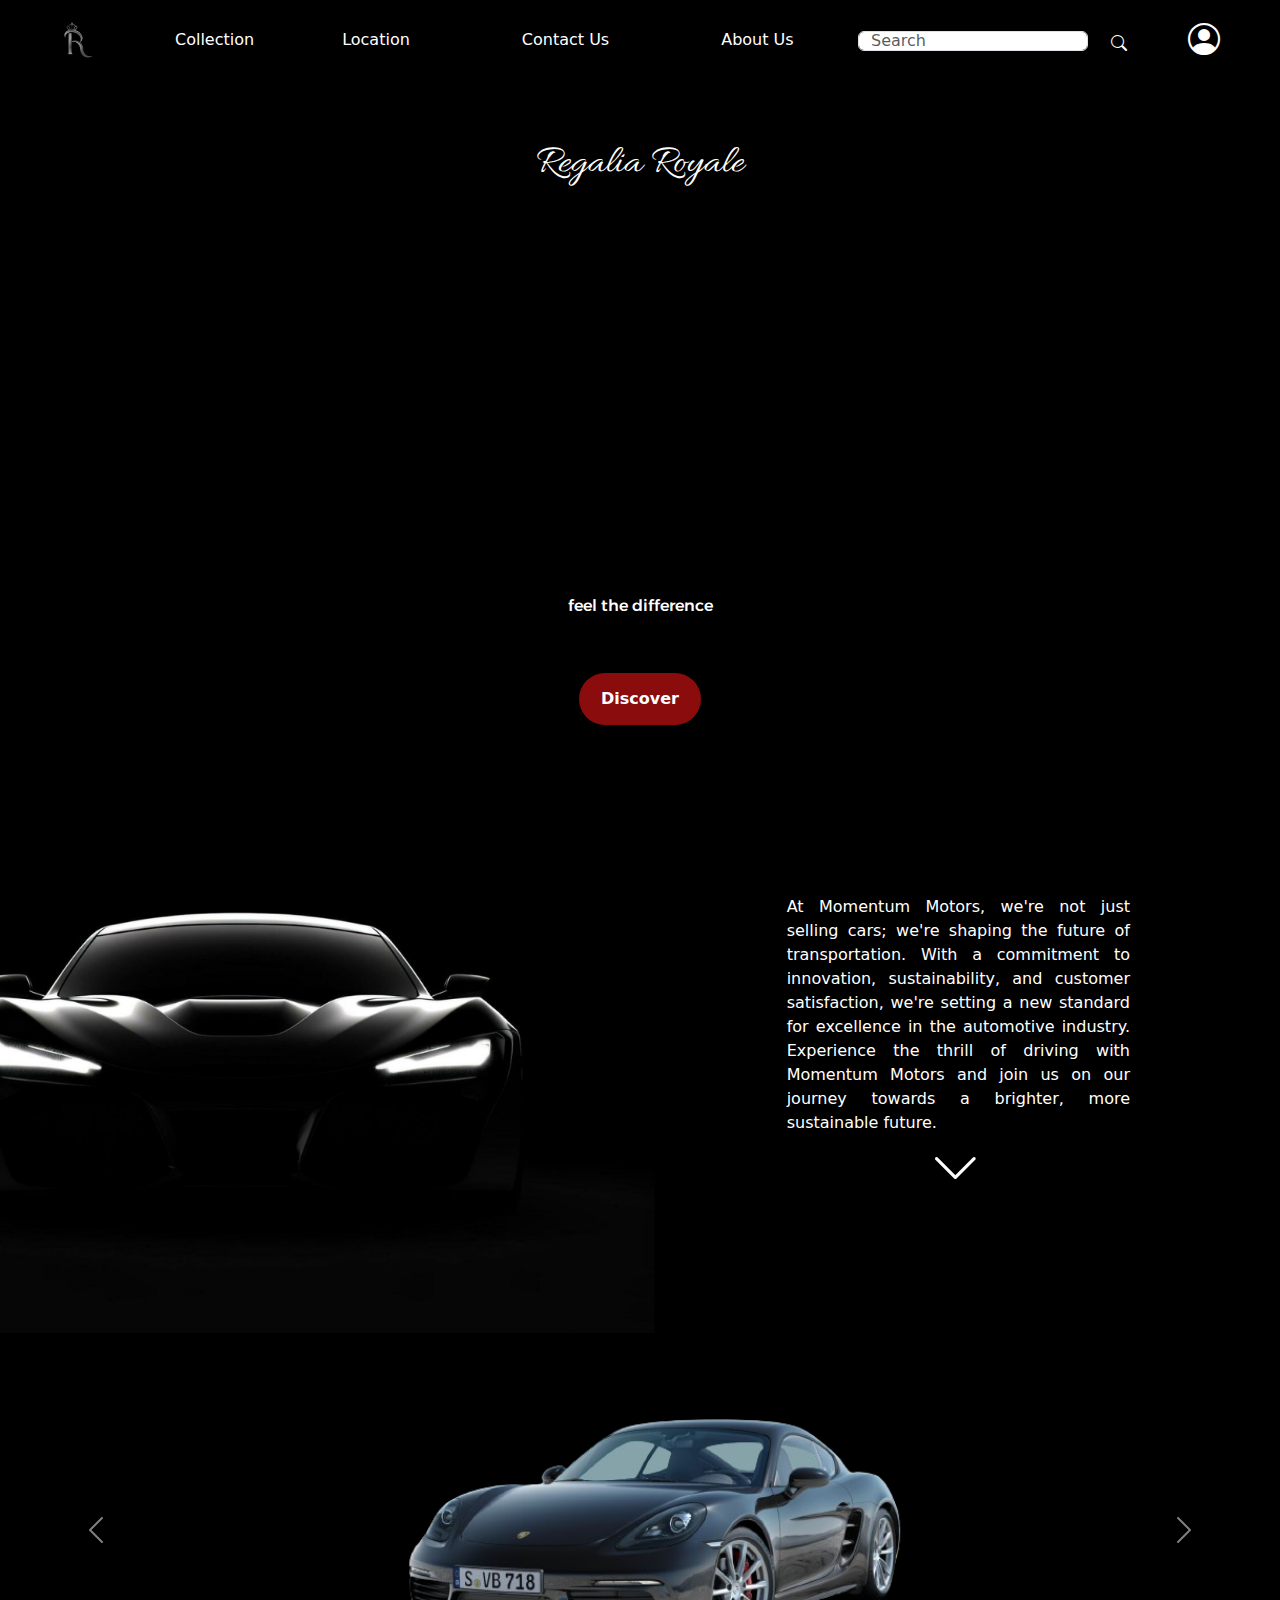
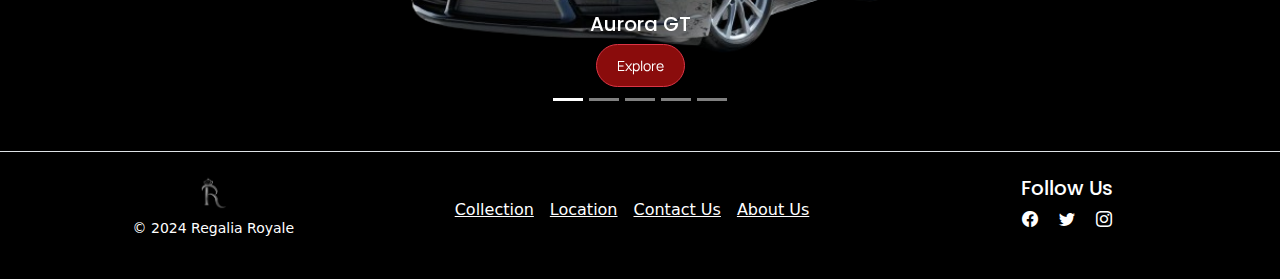
==== index.html @ 5ac67af5 "Add files via upload" ====
<!DOCTYPE html>
<html lang="en">
<head>
    <meta charset="UTF-8">
    <meta name="viewport" content="width=device-width, initial-scale=1.0">
    <title>Regalia Royale</title>
    <link rel="stylesheet" href="https://cdn.jsdelivr.net/npm/bootstrap@5.3.3/dist/css/bootstrap.min.css" integrity="sha384-QWTKZyjpPEjISv5WaRU9OFeRpok6YctnYmDr5pNlyT2bRjXh0JMhjY6hW+ALEwIH" crossorigin="anonymous">
    <link rel="stylesheet" href="https://cdn.jsdelivr.net/npm/bootstrap-icons@1.3.0/font/bootstrap-icons.css">
    <link rel="stylesheet" href="https://fonts.googleapis.com/css?family=Allura|Alexandria|Poppins|Manrope">
    <link rel="stylesheet" href="./Assets/Style/style.css">
</head>
<body>
    <div class="container-1">
    <nav class="navbar navbar-expand-lg navbar-dark">
        <div class="container-fluid">
            <a class="navbar-brand me-4 ms-5" href="#">
                <img src="./Assets/Images/logo2.png" width="35" height="me-auto" alt="">
            </a>
            <button class="navbar-toggler" type="button" data-bs-toggle="collapse" data-bs-target="#navbarNav" aria-controls="navbarNav" aria-expanded="false" aria-label="Toggle navigation">
                <span class="navbar-toggler-icon"></span>
            </button>
            <div class="collapse navbar-collapse" id="navbarNav">
                <ul class="navbar-nav me-auto mb-2 mb-lg-0">
                    <li class="nav-item">
                        <a class="nav-link me-4 ms-5 text-white" href="./Collections/index.html">Collection</a>
                    </li>
                    <li class="nav-item">
                        <a class="nav-link me-5 ms-5 text-white" href="./Location/index.html">Location</a>
                    </li>
                    <li class="nav-item">
                        <a class="nav-link me-5 ms-5 text-white" href="./Contact Us/index.html">Contact Us</a>
                    </li>
                    <li class="nav-item">
                        <a class="nav-link me-5 ms-5 text-white" href="./About Us/index.html">About Us</a>
                    </li>
                </ul>
                <form class="d-flex">
                    <input class="form-control mt-2 search-fill" type="search" placeholder="Search" aria-label="Search">
                    <button class="btn me-5" type="submit"><i class="bi bi-search text-white search-icon"></i></button>
                </form>
                <div class="navbar-text me-5"> 
                    <a href="#" id="profileIcon"><i class="bi bi-person-circle text-white" style="font-size: 2rem;"></i></a>
                </div>
            </div>
        </div>
    </nav>
    </div>
    
    <div class="main_page">
            <div class="col-12 d-flex justify-content-center align-items-center text-white brand">
                <h1>Regalia Royale</h1>
            </div>
            <div class="col-12 d-flex justify-content-center align-items-center text-white slogan">
                <h6>feel the difference</h6>
            </div>
            <div class="col-12 d-flex justify-content-center align-items-center discover_button">
                <button id="discoverButton" type="button" class="discover">Discover</button>
            </div>
    </div>


    <div class="container-2">
        <div class="row">
            <div class="col-10">
                <img src="./Assets/Images/discover-page.png" class="d-block w-100" alt="...">
            </div>
            <div class="col-2 discover_text">
                <p class="text-white discover_text">At Momentum Motors, we're not just selling cars; we're shaping the future of transportation. With a commitment to innovation, sustainability, and customer satisfaction, we're setting a new standard for excellence in the automotive industry. Experience the thrill of driving with Momentum Motors and join us on our journey towards a brighter, more sustainable future.</p>
            </div>
        </div>
        <div class="row justify-content-end">
            <div class="col-12 d-flex">
                <i class="bi bi-chevron-down text-white down" id="downButton"></i>
            </div>
        </div>
    </div>
    
    
    <div class="container">
        <div class="row justify-content-center">
            <div class="col-lg-4">
                <div class="wrapper" id="loginForm">
                    <form action="#" class="form"> 
                        <h2>Login</h2>
                        <div class="input-field">
                            <input type="text" required>
                            <label>Enter your email</label>
                        </div>
                        <div class="input-field">
                            <input type="password" required>
                            <label>Enter your password</label>
                        </div>
                        <div class="forget">
                            <label for="remember">
                                <input type="checkbox" id="remember">
                                <p class="remember">Remember me</p>
                            </label>
                            <a href="#" class="text-primary">Forgot password?</a>
                        </div>
                        <button type="submit">Log In</button>
                        <div class="register">
                            <p>Don't have an account? <a href="#" class="text-danger" id="toggleRegister">Register</a></p>
                        </div>
                    </form>
                </div>
                <div class="wrapper" id="registerForm" style="display: none;">
                    <form action="#" class="form"> 
                        <h2>Register</h2>
                        <div class="input-field">
                            <input type="text" required>
                            <label>Enter your name</label>
                        </div>
                        <div class="input-field">
                            <input type="text" required>
                            <label>Enter your username</label>
                        </div>
                        <div class="input-field">
                            <input type="text" required>
                            <label>Enter your email</label>
                        </div>
                        <div class="input-field">
                            <input type="password" required>
                            <label>Enter your password</label>
                        </div>
                        <div class="input-field">
                            <input type="password" required>
                            <label>Confirm your password</label>
                        </div>
                        <button type="submit">Register</button>
                    </form>
                </div>
            </div>
        </div>
    </div>

    <div id="carousel-cars" class="carousel slide bg-black">
        <div class="carousel-indicators">
            <button type="button" data-bs-target="#carousel-cars" data-bs-slide-to="0" class="active" aria-current="true" aria-label="Slide 1"></button>
            <button type="button" data-bs-target="#carousel-cars" data-bs-slide-to="1" aria-label="Slide 2"></button>
            <button type="button" data-bs-target="#carousel-cars" data-bs-slide-to="2" aria-label="Slide 3"></button>
            <button type="button" data-bs-target="#carousel-cars" data-bs-slide-to="3" aria-label="Slide 4"></button>
            <button type="button" data-bs-target="#carousel-cars" data-bs-slide-to="4" aria-label="Slide 5"></button>
        </div>
        <div class="carousel-inner">
            <div class="carousel-item active ">
            <img src="./Assets/Images/aurora.png" class="d-block car-image" alt="...">
            <div class="carousel-caption d-none d-md-block">
                <h5>Aurora GT</h5>
                <a href="./Collections/Details/aurora.html"><button type="button" class="btn btn-danger btn-sm explore" id="explorebutton">Explore</button></a>
            </div>
            </div>
            <div class="carousel-item">
            <img src="./Assets/Images/rapidx.png" class="d-block car-image" alt="...">
            <div class="carousel-caption d-none d-md-block">
                <h5>RapidX SUV</h5>
                <a href="./Collections/Details/rapidx.html"><button type="button" class="btn btn-danger btn-sm explore" id="explorebutton">Explore</button></a>
            </div>
            </div>
            <div class="carousel-item">
            <img src="./Assets/Images/eco.png" class="d-block car-image" alt="...">
            <div class="carousel-caption d-none d-md-block">
                <h5>EcoDrive Electric</h5>
                <a href="./Collections/Details/eco.html"><button type="button" class="btn btn-danger btn-sm explore" id="explorebutton">Explore</button></a>
            </div>
            </div>
            <div class="carousel-item">
            <img src="./Assets/Images/sedan.png" class="d-block car-image" alt="...">
            <div class="carousel-caption d-none d-md-block">
                <h5>Luxor Executive Sedan</h5>
                <a href="./Collections/Details/sedan.html"><button type="button" class="btn btn-danger btn-sm explore" id="explorebutton">Explore</button></a>
            </div>
            </div>
            <div class="carousel-item">
            <img src="./Assets/Images/hatchback.png" class="d-block car-image" alt="...">
            <div class="carousel-caption d-none d-md-block">
                <h5>Urban Cruiser Hatchback</h5>
                <a href="./Collections/Details/hatchback.html"><button type="button" class="btn btn-danger btn-sm explore" id="explorebutton">Explore</button></a>
            </div>
            </div>
        </div>
        <button class="carousel-control-prev" type="button" data-bs-target="#carousel-cars" data-bs-slide="prev">
            <span class="carousel-control-prev-icon" aria-hidden="true"></span>
            <span class="visually-hidden">Previous</span>
        </button>
        <button class="carousel-control-next" type="button" data-bs-target="#carousel-cars" data-bs-slide="next">
            <span class="carousel-control-next-icon" aria-hidden="true"></span>
            <span class="visually-hidden">Next</span>
        </button>
        </div>
    
    
    <footer class="pt-4 my-md-4 border-top text-white text-center bg-black">
        <div class="container-fluid"> 
            <div class="row">
                <div class="col-12 col-md mb-3">
                    <img class="mb-2" src="./Assets/Images/logo2.png" alt="" width="30" height="auto">
                    <small class="d-block">&copy; 2024 Regalia Royale</small>
                </div>
                <div class="col-6 col-md mb-3 d-flex flex-wrap justify-content-center mt-4"> 
                    <h6 class="me-3 footer-nav"><a href="./Collections/index.html" class="text-white">Collection</a></h6>
                    <h6 class="me-3 footer-nav"><a href="./Location/index.html" class="text-white">Location</a></h6>
                    <h6 class="me-3 footer-nav"><a href="./Contact Us/index.html" class="text-white">Contact Us</a></h6>
                    <h6 class="me-3 footer-nav"><a href="./About Us/index.html" class="text-white">About Us</a></h6>
                </div>
                <div class="col-6 col-md mb-3">
                    <h5>Follow Us</h5> 
                    <div>
                        <i class="bi bi-facebook me-3 socials"></i> 
                        <i class="bi bi-twitter me-3 socials"></i>
                        <i class="bi bi-instagram socials"></i>
                    </div>
                </div>
            </div>
        </div>
    </footer>

    
    <script src="./Assets/JS/function.js"></script>
    <script src="https://cdn.jsdelivr.net/npm/bootstrap@5.3.3/dist/js/bootstrap.bundle.min.js" integrity="sha384-YvpcrYf0tY3lHB60NNkmXc5s9fDVZLESaAA55NDzOxhy9GkcIdslK1eN7N6jIeHz" crossorigin="anonymous"></script>
    

</body>
</html>
---- Assets/Style/style.css ----
@import url("https://fonts.googleapis.com/css2?family=Open+Sans:wght@200;300;400;500;600;700&display=swap");

body{
  background-color: black;
}

.main_page {
  background-image: url("https://getwallpapers.com/wallpaper/full/6/3/0/1096674-black-car-wallpaper-1920x1200-for-full-hd.jpg");
  background-size: cover;
  margin-top: 0; 
}

.discover_text{
  margin-top: 80px;
  text-align: justify;
  margin-left: -150px;
}
.down{
  cursor: pointer;
  margin-left: 930px;
  margin-top: -200px;
  margin-bottom: 100px;
  font-size: 50px;
}

.wrapper {
  width: 400px;
  border-radius: 8px;
  padding: 30px;
  text-align: center;
  border: 1px solid rgba(255, 255, 255, 0.5);
  backdrop-filter: blur(9px);
  -webkit-backdrop-filter: blur(9px);
  background-color: rgba(0, 0, 0, 0.5);
  margin-top: 0;
  display: none;
  position: fixed;
  top: 50%;
  left: 50%;
  transform: translate(-50%, -50%);
}


.wrapper.active {
    display: block;
}

.form {
  display: flex;
  flex-direction: column;
}

h2 {
  font-size: 2rem;
  margin-bottom: 20px;
  color: #fff;
}

.discover{
  background-color: #8a0c0c;
  color: white;
  border-radius: 80px;
}

.remember{
  margin-top: 13px;
}

.input-field {
  position: relative;
  border-bottom: 2px solid #ccc;
  margin: 15px 0;
}

.input-field label {
  position: absolute;
  top: 50%;
  left: 0;
  transform: translateY(-50%);
  color: #fff;
  font-size: 16px;
  pointer-events: none;
  transition: 0.15s ease;
}

.input-field input {
  width: 100%;
  height: 40px;
  background: transparent;
  border: none;
  outline: none;
  font-size: 16px;
  color: #fff;
}

.input-field input:focus~label,
.input-field input:valid~label {
  font-size: 0.8rem;
  top: 10px;
  transform: translateY(-120%);
}

.forget {
  display: flex;
  align-items: center;
  justify-content: space-between;
  margin: 25px 0 35px 0;
  color: #fff;
}

#remember {
  accent-color: #fff;
}

.forget label {
  display: flex;
  align-items: center;
}

.forget label p {
  margin-left: 8px;
}

.wrapper a {
  color: #efefef;
  text-decoration: none;
}

.wrapper a:hover {
  text-decoration: underline;
}

button {
  background: #fff;
  color: #000;
  font-weight: 600;
  border: none;
  padding: 12px 20px;
  cursor: pointer;
  border-radius: 3px;
  font-size: 16px;
  border: 2px solid transparent;
  transition: 0.3s ease;
}

button:hover {
  color: #fff;
  border-color: #fff;
  background: rgba(255, 255, 255, 0.15);
}

.register {
  text-align: center;
  margin-top: 30px;
  color: #fff;
}


.search-fill{
    width: 230px !important;
    height: 20px !important;
    margin-right: 10px !important;
}

.search-icon {
    display: flex;
    justify-content: center;
    align-items: center;
    margin-top: 5px;
}

.brand{
  padding-top: 60px;
  font-family: "Allura", cursive;
}

.slogan{
    margin-top: 400px;
    font-family: "Alexandria", sans-serif;
}

.discover_button{
    margin-top: 50px;
    margin-bottom: 10px;
}

.socials{
    cursor: pointer;
}

.footer{
    cursor: pointer;
    justify-content: space-between;
}

.container-1,
.container-2,
.container {
  max-width: 100%;
  overflow-x: hidden;
}

.car-image {
  width: 700px;
  height: auto;
  margin-left: 300px;
}

.explore{
  border-radius: 80px;
  font-family: "Manrope", sans-serif;
}

#explorebutton {
  background-color: #8a0c0c;
  padding: 10px 20px;
  color: white;
}

h5{
  font-family: "Poppins", sans-serif;
}
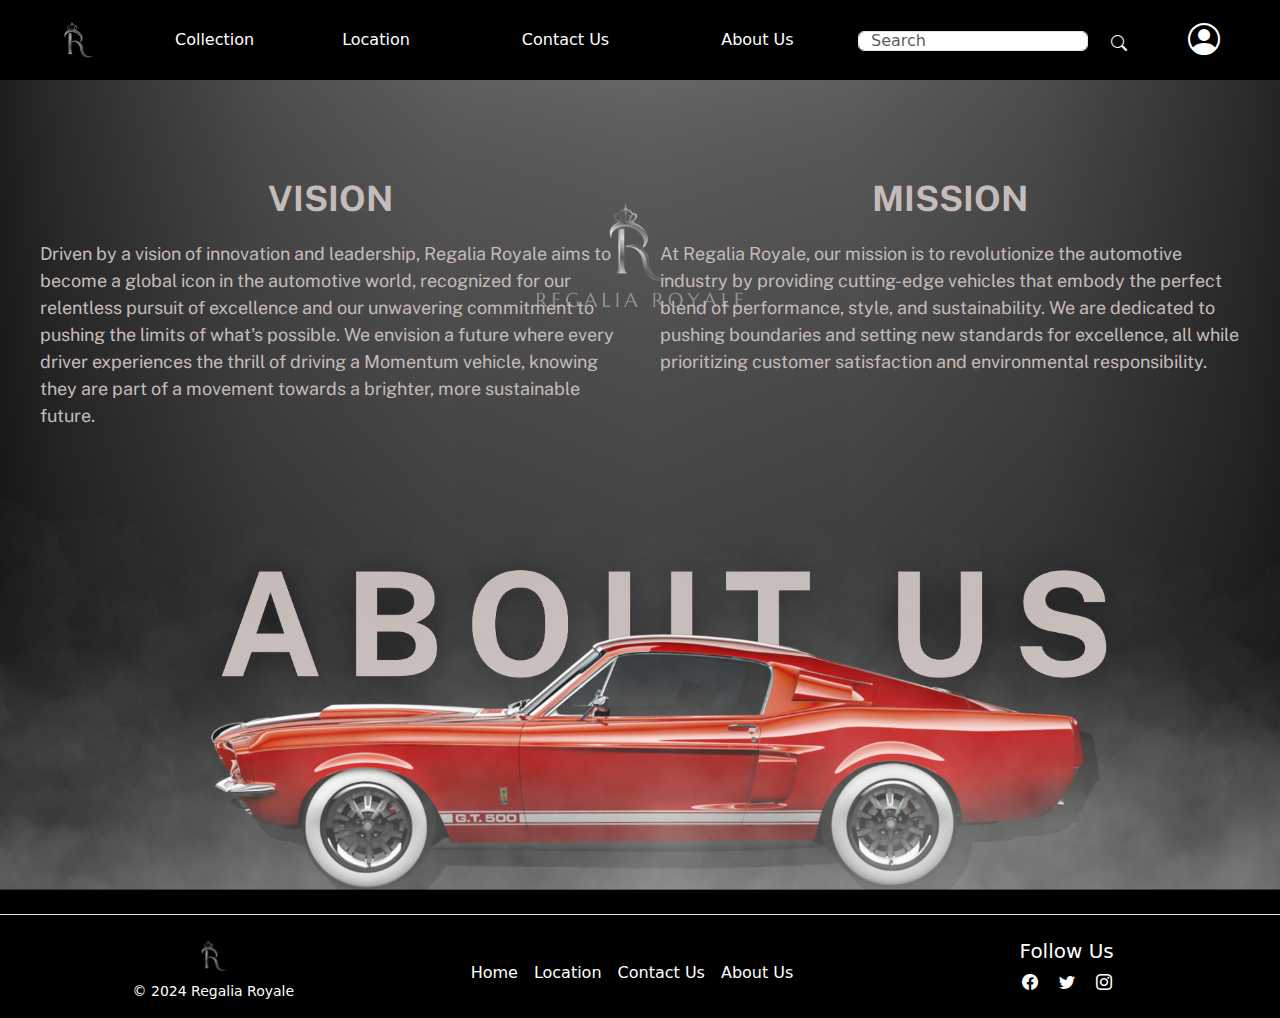
==== commit c3cbae1a: "Add files via upload" ====
--- a/index.html
+++ b/index.html
@@ -1,223 +1,145 @@
-<!DOCTYPE html>
-<html lang="en">
-<head>
-    <meta charset="UTF-8">
-    <meta name="viewport" content="width=device-width, initial-scale=1.0">
-    <title>Regalia Royale</title>
-    <link rel="stylesheet" href="https://cdn.jsdelivr.net/npm/bootstrap@5.3.3/dist/css/bootstrap.min.css" integrity="sha384-QWTKZyjpPEjISv5WaRU9OFeRpok6YctnYmDr5pNlyT2bRjXh0JMhjY6hW+ALEwIH" crossorigin="anonymous">
-    <link rel="stylesheet" href="https://cdn.jsdelivr.net/npm/bootstrap-icons@1.3.0/font/bootstrap-icons.css">
-    <link rel="stylesheet" href="https://fonts.googleapis.com/css?family=Allura|Alexandria|Poppins|Manrope">
-    <link rel="stylesheet" href="./Assets/Style/style.css">
-</head>
-<body>
-    <div class="container-1">
-    <nav class="navbar navbar-expand-lg navbar-dark">
-        <div class="container-fluid">
-            <a class="navbar-brand me-4 ms-5" href="#">
-                <img src="./Assets/Images/logo2.png" width="35" height="me-auto" alt="">
-            </a>
-            <button class="navbar-toggler" type="button" data-bs-toggle="collapse" data-bs-target="#navbarNav" aria-controls="navbarNav" aria-expanded="false" aria-label="Toggle navigation">
-                <span class="navbar-toggler-icon"></span>
-            </button>
-            <div class="collapse navbar-collapse" id="navbarNav">
-                <ul class="navbar-nav me-auto mb-2 mb-lg-0">
-                    <li class="nav-item">
-                        <a class="nav-link me-4 ms-5 text-white" href="./Collections/index.html">Collection</a>
-                    </li>
-                    <li class="nav-item">
-                        <a class="nav-link me-5 ms-5 text-white" href="./Location/index.html">Location</a>
-                    </li>
-                    <li class="nav-item">
-                        <a class="nav-link me-5 ms-5 text-white" href="./Contact Us/index.html">Contact Us</a>
-                    </li>
-                    <li class="nav-item">
-                        <a class="nav-link me-5 ms-5 text-white" href="./About Us/index.html">About Us</a>
-                    </li>
-                </ul>
-                <form class="d-flex">
-                    <input class="form-control mt-2 search-fill" type="search" placeholder="Search" aria-label="Search">
-                    <button class="btn me-5" type="submit"><i class="bi bi-search text-white search-icon"></i></button>
-                </form>
-                <div class="navbar-text me-5"> 
-                    <a href="#" id="profileIcon"><i class="bi bi-person-circle text-white" style="font-size: 2rem;"></i></a>
-                </div>
-            </div>
-        </div>
-    </nav>
-    </div>
-    
-    <div class="main_page">
-            <div class="col-12 d-flex justify-content-center align-items-center text-white brand">
-                <h1>Regalia Royale</h1>
-            </div>
-            <div class="col-12 d-flex justify-content-center align-items-center text-white slogan">
-                <h6>feel the difference</h6>
-            </div>
-            <div class="col-12 d-flex justify-content-center align-items-center discover_button">
-                <button id="discoverButton" type="button" class="discover">Discover</button>
-            </div>
-    </div>
-
-
-    <div class="container-2">
-        <div class="row">
-            <div class="col-10">
-                <img src="./Assets/Images/discover-page.png" class="d-block w-100" alt="...">
-            </div>
-            <div class="col-2 discover_text">
-                <p class="text-white discover_text">At Momentum Motors, we're not just selling cars; we're shaping the future of transportation. With a commitment to innovation, sustainability, and customer satisfaction, we're setting a new standard for excellence in the automotive industry. Experience the thrill of driving with Momentum Motors and join us on our journey towards a brighter, more sustainable future.</p>
-            </div>
-        </div>
-        <div class="row justify-content-end">
-            <div class="col-12 d-flex">
-                <i class="bi bi-chevron-down text-white down" id="downButton"></i>
-            </div>
-        </div>
-    </div>
-    
-    
-    <div class="container">
-        <div class="row justify-content-center">
-            <div class="col-lg-4">
-                <div class="wrapper" id="loginForm">
-                    <form action="#" class="form"> 
-                        <h2>Login</h2>
-                        <div class="input-field">
-                            <input type="text" required>
-                            <label>Enter your email</label>
-                        </div>
-                        <div class="input-field">
-                            <input type="password" required>
-                            <label>Enter your password</label>
-                        </div>
-                        <div class="forget">
-                            <label for="remember">
-                                <input type="checkbox" id="remember">
-                                <p class="remember">Remember me</p>
-                            </label>
-                            <a href="#" class="text-primary">Forgot password?</a>
-                        </div>
-                        <button type="submit">Log In</button>
-                        <div class="register">
-                            <p>Don't have an account? <a href="#" class="text-danger" id="toggleRegister">Register</a></p>
-                        </div>
-                    </form>
-                </div>
-                <div class="wrapper" id="registerForm" style="display: none;">
-                    <form action="#" class="form"> 
-                        <h2>Register</h2>
-                        <div class="input-field">
-                            <input type="text" required>
-                            <label>Enter your name</label>
-                        </div>
-                        <div class="input-field">
-                            <input type="text" required>
-                            <label>Enter your username</label>
-                        </div>
-                        <div class="input-field">
-                            <input type="text" required>
-                            <label>Enter your email</label>
-                        </div>
-                        <div class="input-field">
-                            <input type="password" required>
-                            <label>Enter your password</label>
-                        </div>
-                        <div class="input-field">
-                            <input type="password" required>
-                            <label>Confirm your password</label>
-                        </div>
-                        <button type="submit">Register</button>
-                    </form>
-                </div>
-            </div>
-        </div>
-    </div>
-
-    <div id="carousel-cars" class="carousel slide bg-black">
-        <div class="carousel-indicators">
-            <button type="button" data-bs-target="#carousel-cars" data-bs-slide-to="0" class="active" aria-current="true" aria-label="Slide 1"></button>
-            <button type="button" data-bs-target="#carousel-cars" data-bs-slide-to="1" aria-label="Slide 2"></button>
-            <button type="button" data-bs-target="#carousel-cars" data-bs-slide-to="2" aria-label="Slide 3"></button>
-            <button type="button" data-bs-target="#carousel-cars" data-bs-slide-to="3" aria-label="Slide 4"></button>
-            <button type="button" data-bs-target="#carousel-cars" data-bs-slide-to="4" aria-label="Slide 5"></button>
-        </div>
-        <div class="carousel-inner">
-            <div class="carousel-item active ">
-            <img src="./Assets/Images/aurora.png" class="d-block car-image" alt="...">
-            <div class="carousel-caption d-none d-md-block">
-                <h5>Aurora GT</h5>
-                <a href="./Collections/Details/aurora.html"><button type="button" class="btn btn-danger btn-sm explore" id="explorebutton">Explore</button></a>
-            </div>
-            </div>
-            <div class="carousel-item">
-            <img src="./Assets/Images/rapidx.png" class="d-block car-image" alt="...">
-            <div class="carousel-caption d-none d-md-block">
-                <h5>RapidX SUV</h5>
-                <a href="./Collections/Details/rapidx.html"><button type="button" class="btn btn-danger btn-sm explore" id="explorebutton">Explore</button></a>
-            </div>
-            </div>
-            <div class="carousel-item">
-            <img src="./Assets/Images/eco.png" class="d-block car-image" alt="...">
-            <div class="carousel-caption d-none d-md-block">
-                <h5>EcoDrive Electric</h5>
-                <a href="./Collections/Details/eco.html"><button type="button" class="btn btn-danger btn-sm explore" id="explorebutton">Explore</button></a>
-            </div>
-            </div>
-            <div class="carousel-item">
-            <img src="./Assets/Images/sedan.png" class="d-block car-image" alt="...">
-            <div class="carousel-caption d-none d-md-block">
-                <h5>Luxor Executive Sedan</h5>
-                <a href="./Collections/Details/sedan.html"><button type="button" class="btn btn-danger btn-sm explore" id="explorebutton">Explore</button></a>
-            </div>
-            </div>
-            <div class="carousel-item">
-            <img src="./Assets/Images/hatchback.png" class="d-block car-image" alt="...">
-            <div class="carousel-caption d-none d-md-block">
-                <h5>Urban Cruiser Hatchback</h5>
-                <a href="./Collections/Details/hatchback.html"><button type="button" class="btn btn-danger btn-sm explore" id="explorebutton">Explore</button></a>
-            </div>
-            </div>
-        </div>
-        <button class="carousel-control-prev" type="button" data-bs-target="#carousel-cars" data-bs-slide="prev">
-            <span class="carousel-control-prev-icon" aria-hidden="true"></span>
-            <span class="visually-hidden">Previous</span>
-        </button>
-        <button class="carousel-control-next" type="button" data-bs-target="#carousel-cars" data-bs-slide="next">
-            <span class="carousel-control-next-icon" aria-hidden="true"></span>
-            <span class="visually-hidden">Next</span>
-        </button>
-        </div>
-    
-    
-    <footer class="pt-4 my-md-4 border-top text-white text-center bg-black">
-        <div class="container-fluid"> 
-            <div class="row">
-                <div class="col-12 col-md mb-3">
-                    <img class="mb-2" src="./Assets/Images/logo2.png" alt="" width="30" height="auto">
-                    <small class="d-block">&copy; 2024 Regalia Royale</small>
-                </div>
-                <div class="col-6 col-md mb-3 d-flex flex-wrap justify-content-center mt-4"> 
-                    <h6 class="me-3 footer-nav"><a href="./Collections/index.html" class="text-white">Collection</a></h6>
-                    <h6 class="me-3 footer-nav"><a href="./Location/index.html" class="text-white">Location</a></h6>
-                    <h6 class="me-3 footer-nav"><a href="./Contact Us/index.html" class="text-white">Contact Us</a></h6>
-                    <h6 class="me-3 footer-nav"><a href="./About Us/index.html" class="text-white">About Us</a></h6>
-                </div>
-                <div class="col-6 col-md mb-3">
-                    <h5>Follow Us</h5> 
-                    <div>
-                        <i class="bi bi-facebook me-3 socials"></i> 
-                        <i class="bi bi-twitter me-3 socials"></i>
-                        <i class="bi bi-instagram socials"></i>
-                    </div>
-                </div>
-            </div>
-        </div>
-    </footer>
-
-    
-    <script src="./Assets/JS/function.js"></script>
-    <script src="https://cdn.jsdelivr.net/npm/bootstrap@5.3.3/dist/js/bootstrap.bundle.min.js" integrity="sha384-YvpcrYf0tY3lHB60NNkmXc5s9fDVZLESaAA55NDzOxhy9GkcIdslK1eN7N6jIeHz" crossorigin="anonymous"></script>
-    
-
-</body>
-</html>
+<!DOCTYPE html>
+<html lang="en">
+<head>
+    <meta charset="UTF-8">
+    <meta name="viewport" content="width=device-width, initial-scale=1.0">
+    <title>About Us</title>
+    <link href="https://maxcdn.bootstrapcdn.com/bootstrap/4.5.2/css/bootstrap.min.css" rel="stylesheet">
+    <link href="https://fonts.googleapis.com/css2?family=Public+Sans:wght@400;700&display=swap" rel="stylesheet">
+    <link rel="stylesheet" href="https://cdn.jsdelivr.net/npm/bootstrap@5.3.3/dist/css/bootstrap.min.css" integrity="sha384-QWTKZyjpPEjISv5WaRU9OFeRpok6YctnYmDr5pNlyT2bRjXh0JMhjY6hW+ALEwIH" crossorigin="anonymous">
+    <link rel="stylesheet" href="https://cdn.jsdelivr.net/npm/bootstrap-icons@1.3.0/font/bootstrap-icons.css">
+    <link href="./Assets/style.css" rel="stylesheet">
+</head>
+<body>
+  <div class="container-1">
+    <nav class="navbar navbar-expand-lg navbar-dark">
+        <div class="container-fluid">
+            <a class="navbar-brand me-4 ms-5" href="#">
+                <img src="./Assets/logo2.png" width="35" height="me-auto" alt="">
+            </a>
+            <button class="navbar-toggler" type="button" data-bs-toggle="collapse" data-bs-target="#navbarNav" aria-controls="navbarNav" aria-expanded="false" aria-label="Toggle navigation">
+                <span class="navbar-toggler-icon"></span>
+            </button>
+            <div class="collapse navbar-collapse" id="navbarNav">
+                <ul class="navbar-nav me-auto mb-2 mb-lg-0">
+                    <li class="nav-item">
+                        <a class="nav-link me-4 ms-5 text-white" href="">Collection</a>
+                    </li>
+                    <li class="nav-item">
+                        <a class="nav-link me-5 ms-5 text-white" href="./Location/index.html">Location</a>
+                    </li>
+                    <li class="nav-item">
+                        <a class="nav-link me-5 ms-5 text-white" href="./Contact Us/index.html">Contact Us</a>
+                    </li>
+                    <li class="nav-item">
+                        <a class="nav-link me-5 ms-5 text-white" href="./About Us/index.html">About Us</a>
+                    </li>
+                </ul>
+                <form class="d-flex">
+                    <input class="form-control mt-2 search-fill" type="search" placeholder="Search" aria-label="Search">
+                    <button class="btn me-5" type="submit"><i class="bi bi-search text-white search-icon"></i></button>
+                </form>
+                <div class="navbar-text me-5"> 
+                    <a href="#" id="profileIcon"><i class="bi bi-person-circle text-white" style="font-size: 2rem;"></i></a>
+                </div>
+            </div>
+        </div>
+    </nav>
+    <div class="main_page"> 
+      <section>
+        <div class="section left-section">
+            <h2>VISION</h2>
+            <p>Driven by a vision of innovation and leadership, Regalia Royale aims to become a global icon in the automotive world, recognized for our relentless pursuit of excellence and our unwavering commitment to pushing the limits of what's possible. We envision a future where every driver experiences the thrill of driving a Momentum vehicle, knowing they are part of a movement towards a brighter, more sustainable future.</p>
+        </div>
+        <div class="section right-section">
+            <h2>MISSION</h2>
+            <p>At Regalia Royale, our mission is to revolutionize the automotive industry by providing cutting-edge vehicles that embody the perfect blend of performance, style, and sustainability. We are dedicated to pushing boundaries and setting new standards for excellence, all while prioritizing customer satisfaction and environmental responsibility.</p>
+        </div>
+    </section>
+  </div>
+  <div class="container">
+    <div class="row justify-content-center">
+        <div class="col-lg-4">
+            <div class="wrapper" id="loginForm">
+                <form action="#" class="form"> 
+                    <h2>Login</h2>
+                    <div class="input-field">
+                        <input type="text" required>
+                        <label>Enter your email</label>
+                    </div>
+                    <div class="input-field">
+                        <input type="password" required>
+                        <label>Enter your password</label>
+                    </div>
+                    <div class="forget">
+                        <label for="remember">
+                            <input type="checkbox" id="remember">
+                            <p class="remember">Remember me</p>
+                        </label>
+                        <a href="#" class="text-primary">Forgot password?</a>
+                    </div>
+                    <button type="submit">Log In</button>
+                    <div class="register">
+                        <p>Don't have an account? <a href="#" class="text-danger" id="toggleRegister">Register</a></p>
+                    </div>
+                </form>
+            </div>
+            <div class="wrapper" id="registerForm" style="display: none;">
+                <form action="#" class="form"> 
+                    <h2>Register</h2>
+                    <div class="input-field">
+                        <input type="text" required>
+                        <label>Enter your name</label>
+                    </div>
+                    <div class="input-field">
+                        <input type="text" required>
+                        <label>Enter your username</label>
+                    </div>
+                    <div class="input-field">
+                        <input type="text" required>
+                        <label>Enter your email</label>
+                    </div>
+                    <div class="input-field">
+                        <input type="password" required>
+                        <label>Enter your password</label>
+                    </div>
+                    <div class="input-field">
+                        <input type="password" required>
+                        <label>Confirm your password</label>
+                    </div>
+                    <button type="submit">Register</button>
+                </form>
+            </div>
+        </div>
+    </div>
+</div>
+</div>
+  <footer class="pt-4 my-md-4 border-top text-white text-center bg-black">
+    <div class="container-fluid"> 
+        <div class="row">
+            <div class="col-12 col-md mb-3">
+                <img class="mb-2" src="./Assets/Images/logo2.png" alt="" width="30" height="auto">
+                <small class="d-block">&copy; 2024 Regalia Royale</small>
+            </div>
+            <div class="col-6 col-md mb-3 d-flex flex-wrap justify-content-center mt-4"> 
+                <h6 class="me-3">Home</h6> 
+                <h6 class="me-3">Location</h6>
+                <h6 class="me-3">Contact Us</h6>
+                <h6 class="me-3">About Us</h6>
+            </div>
+            <div class="col-6 col-md mb-3">
+                <h5>Follow Us</h5> 
+                <div class="socials">
+                    <i class="bi bi-facebook me-3"></i> 
+                    <i class="bi bi-twitter me-3"></i>
+                    <i class="bi bi-instagram"></i>
+                </div>
+            </div>
+        </div>
+    </div>
+</footer>
+
+<script src="./Assets/script.js"></script>
+<script src="https://cdn.jsdelivr.net/npm/bootstrap@5.3.3/dist/js/bootstrap.bundle.min.js" integrity="sha384-YvpcrYf0tY3lHB60NNkmXc5s9fDVZLESaAA55NDzOxhy9GkcIdslK1eN7N6jIeHz" crossorigin="anonymous"></script>
+</body>
+</html>
--- a/Assets/style.css
+++ b/Assets/style.css
@@ -0,0 +1,252 @@
+body{
+    background-color: black;
+  }
+
+.main_page {
+    background-image: url("R.png");
+    background-position: center;
+    background-repeat: no-repeat;
+    background-size: cover;
+    background-attachment: relative;
+    margin: 0;
+    padding: 0;
+    height: 90vh;
+    width: 100%;
+    margin-top: 0 auto;
+    z-index: -1;
+  }
+  .container-1 {
+    position: relative; 
+    z-index: 1; 
+}
+
+header {
+    text-align: center;
+    padding: 20px;
+    background-color: black;
+    color: #fff;
+}
+
+section {
+    display: flex;
+    flex-wrap: wrap;
+    justify-content: center;
+    padding: 20px;
+    margin: 0 auto;     
+    font-family: 'Public Sans';
+    color: #C5BBB9;
+    font-size: large;
+    width: 100%;
+}
+.section {
+    flex: 1;
+    padding: 20px;
+    box-sizing: border-box;
+}
+
+.section h2 {
+    text-align: center;
+    font-weight: bold;
+    font-size: 35px;
+    justify-content: center;
+    font-family: 'Public Sans';
+    color: #C5BBB9;
+    margin-top: 10%;
+}
+.section p {
+    text-align: left;
+    justify-content: left;
+    font-family: 'Public Sans';
+    color: #C5BBB9;
+    margin-top: 2%;
+}
+
+footer {
+    text-align: center;
+}
+
+@media screen and (max-width: 768px) {
+    .section {
+        max-width: 100%;
+    }
+}
+
+
+  
+  .wrapper {
+    width: 400px;
+    border-radius: 8px;
+    padding: 30px;
+    text-align: center;
+    border: 1px solid rgba(255, 255, 255, 0.5);
+    backdrop-filter: blur(9px);
+    -webkit-backdrop-filter: blur(9px);
+    background-color: rgba(0, 0, 0, 0.5);
+    margin-top: 0;
+    display: none;
+    position: fixed;
+    top: 50%;
+    left: 50%;
+    transform: translate(-50%, -50%);
+  }
+  
+  
+  .wrapper.active {
+      display: block;
+  }
+  
+  .form {
+    display: flex;
+    flex-direction: column;
+  }
+  
+  h2 {
+    font-size: 2rem;
+    margin-bottom: 20px;
+    color: #fff;
+  }
+  
+
+  
+  .remember{
+    margin-top: 13px;
+  }
+  
+  .input-field {
+    position: relative;
+    border-bottom: 2px solid #ccc;
+    margin: 15px 0;
+  }
+  
+  .input-field label {
+    position: absolute;
+    top: 50%;
+    left: 0;
+    transform: translateY(-50%);
+    color: #fff;
+    font-size: 16px;
+    pointer-events: none;
+    transition: 0.15s ease;
+  }
+  
+  .input-field input {
+    width: 100%;
+    height: 40px;
+    background: transparent;
+    border: none;
+    outline: none;
+    font-size: 16px;
+    color: #fff;
+  }
+  
+  .input-field input:focus~label,
+  .input-field input:valid~label {
+    font-size: 0.8rem;
+    top: 10px;
+    transform: translateY(-120%);
+  }
+  
+  .forget {
+    display: flex;
+    align-items: center;
+    justify-content: space-between;
+    margin: 25px 0 35px 0;
+    color: #fff;
+  }
+  
+  #remember {
+    accent-color: #fff;
+  }
+  
+  .forget label {
+    display: flex;
+    align-items: center;
+  }
+  
+  .forget label p {
+    margin-left: 8px;
+  }
+  
+  .wrapper a {
+    color: #efefef;
+    text-decoration: none;
+  }
+  
+  .wrapper a:hover {
+    text-decoration: underline;
+  }
+  
+  button {
+    background: #fff;
+    color: #000;
+    font-weight: 600;
+    border: none;
+    padding: 12px 20px;
+    cursor: pointer;
+    border-radius: 3px;
+    font-size: 16px;
+    border: 2px solid transparent;
+    transition: 0.3s ease;
+  }
+  
+  button:hover {
+    color: #fff;
+    border-color: #fff;
+    background: rgba(255, 255, 255, 0.15);
+  }
+  
+  .register {
+    text-align: center;
+    margin-top: 30px;
+    color: #fff;
+  }
+  
+  
+  .search-fill{
+      width: 230px !important;
+      height: 20px !important;
+      margin-right: 10px !important;
+  }
+  
+  .search-icon {
+      display: flex;
+      justify-content: center;
+      align-items: center;
+      margin-top: 5px;
+  }
+  
+  .brand{
+    padding-top: 60px;
+    font-family: "Allura", cursive;
+  }
+  
+  .slogan{
+      margin-top: 400px;
+      font-family: "Alexandria", sans-serif;
+  }
+  
+  .discover_button{
+      margin-top: 50px;
+      margin-bottom: 10px;
+  }
+  
+  .socials{
+      cursor: pointer;
+  }
+  
+  .footer{
+      cursor: pointer;
+      justify-content: space-between;
+  }
+  
+  .container-1,
+          .container-2,
+          .container {
+              max-width: 100%;
+              overflow-x: hidden;
+          }
+  
+  html {
+    height: 100%;
+    width: 100%;
+  }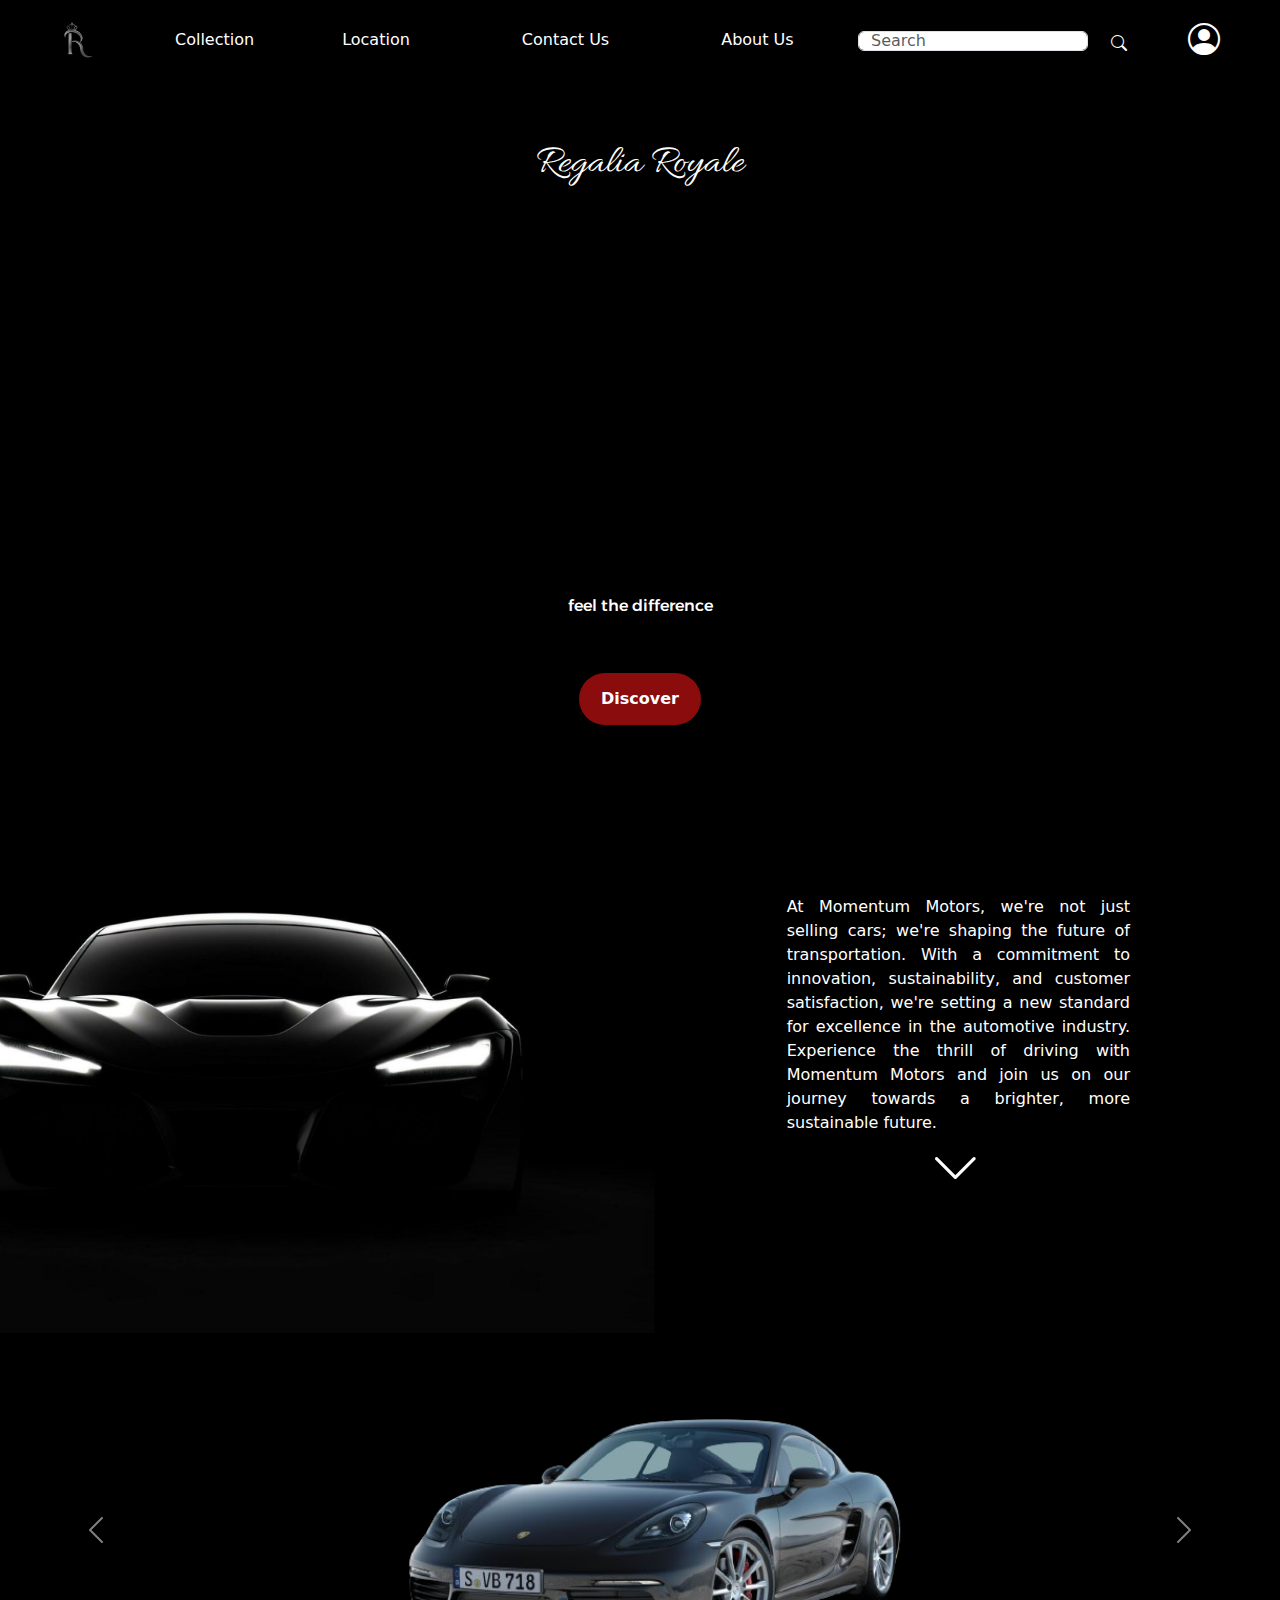
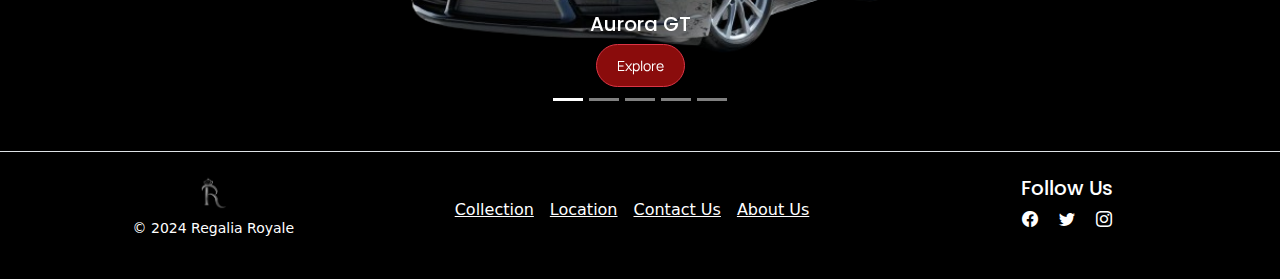
==== commit 5e3ae394: "Add files via upload" ====
--- a/index.html
+++ b/index.html
@@ -1,145 +1,223 @@
-<!DOCTYPE html>
-<html lang="en">
-<head>
-    <meta charset="UTF-8">
-    <meta name="viewport" content="width=device-width, initial-scale=1.0">
-    <title>About Us</title>
-    <link href="https://maxcdn.bootstrapcdn.com/bootstrap/4.5.2/css/bootstrap.min.css" rel="stylesheet">
-    <link href="https://fonts.googleapis.com/css2?family=Public+Sans:wght@400;700&display=swap" rel="stylesheet">
-    <link rel="stylesheet" href="https://cdn.jsdelivr.net/npm/bootstrap@5.3.3/dist/css/bootstrap.min.css" integrity="sha384-QWTKZyjpPEjISv5WaRU9OFeRpok6YctnYmDr5pNlyT2bRjXh0JMhjY6hW+ALEwIH" crossorigin="anonymous">
-    <link rel="stylesheet" href="https://cdn.jsdelivr.net/npm/bootstrap-icons@1.3.0/font/bootstrap-icons.css">
-    <link href="./Assets/style.css" rel="stylesheet">
-</head>
-<body>
-  <div class="container-1">
-    <nav class="navbar navbar-expand-lg navbar-dark">
-        <div class="container-fluid">
-            <a class="navbar-brand me-4 ms-5" href="#">
-                <img src="./Assets/logo2.png" width="35" height="me-auto" alt="">
-            </a>
-            <button class="navbar-toggler" type="button" data-bs-toggle="collapse" data-bs-target="#navbarNav" aria-controls="navbarNav" aria-expanded="false" aria-label="Toggle navigation">
-                <span class="navbar-toggler-icon"></span>
-            </button>
-            <div class="collapse navbar-collapse" id="navbarNav">
-                <ul class="navbar-nav me-auto mb-2 mb-lg-0">
-                    <li class="nav-item">
-                        <a class="nav-link me-4 ms-5 text-white" href="">Collection</a>
-                    </li>
-                    <li class="nav-item">
-                        <a class="nav-link me-5 ms-5 text-white" href="./Location/index.html">Location</a>
-                    </li>
-                    <li class="nav-item">
-                        <a class="nav-link me-5 ms-5 text-white" href="./Contact Us/index.html">Contact Us</a>
-                    </li>
-                    <li class="nav-item">
-                        <a class="nav-link me-5 ms-5 text-white" href="./About Us/index.html">About Us</a>
-                    </li>
-                </ul>
-                <form class="d-flex">
-                    <input class="form-control mt-2 search-fill" type="search" placeholder="Search" aria-label="Search">
-                    <button class="btn me-5" type="submit"><i class="bi bi-search text-white search-icon"></i></button>
-                </form>
-                <div class="navbar-text me-5"> 
-                    <a href="#" id="profileIcon"><i class="bi bi-person-circle text-white" style="font-size: 2rem;"></i></a>
-                </div>
-            </div>
-        </div>
-    </nav>
-    <div class="main_page"> 
-      <section>
-        <div class="section left-section">
-            <h2>VISION</h2>
-            <p>Driven by a vision of innovation and leadership, Regalia Royale aims to become a global icon in the automotive world, recognized for our relentless pursuit of excellence and our unwavering commitment to pushing the limits of what's possible. We envision a future where every driver experiences the thrill of driving a Momentum vehicle, knowing they are part of a movement towards a brighter, more sustainable future.</p>
-        </div>
-        <div class="section right-section">
-            <h2>MISSION</h2>
-            <p>At Regalia Royale, our mission is to revolutionize the automotive industry by providing cutting-edge vehicles that embody the perfect blend of performance, style, and sustainability. We are dedicated to pushing boundaries and setting new standards for excellence, all while prioritizing customer satisfaction and environmental responsibility.</p>
-        </div>
-    </section>
-  </div>
-  <div class="container">
-    <div class="row justify-content-center">
-        <div class="col-lg-4">
-            <div class="wrapper" id="loginForm">
-                <form action="#" class="form"> 
-                    <h2>Login</h2>
-                    <div class="input-field">
-                        <input type="text" required>
-                        <label>Enter your email</label>
-                    </div>
-                    <div class="input-field">
-                        <input type="password" required>
-                        <label>Enter your password</label>
-                    </div>
-                    <div class="forget">
-                        <label for="remember">
-                            <input type="checkbox" id="remember">
-                            <p class="remember">Remember me</p>
-                        </label>
-                        <a href="#" class="text-primary">Forgot password?</a>
-                    </div>
-                    <button type="submit">Log In</button>
-                    <div class="register">
-                        <p>Don't have an account? <a href="#" class="text-danger" id="toggleRegister">Register</a></p>
-                    </div>
-                </form>
-            </div>
-            <div class="wrapper" id="registerForm" style="display: none;">
-                <form action="#" class="form"> 
-                    <h2>Register</h2>
-                    <div class="input-field">
-                        <input type="text" required>
-                        <label>Enter your name</label>
-                    </div>
-                    <div class="input-field">
-                        <input type="text" required>
-                        <label>Enter your username</label>
-                    </div>
-                    <div class="input-field">
-                        <input type="text" required>
-                        <label>Enter your email</label>
-                    </div>
-                    <div class="input-field">
-                        <input type="password" required>
-                        <label>Enter your password</label>
-                    </div>
-                    <div class="input-field">
-                        <input type="password" required>
-                        <label>Confirm your password</label>
-                    </div>
-                    <button type="submit">Register</button>
-                </form>
-            </div>
-        </div>
-    </div>
-</div>
-</div>
-  <footer class="pt-4 my-md-4 border-top text-white text-center bg-black">
-    <div class="container-fluid"> 
-        <div class="row">
-            <div class="col-12 col-md mb-3">
-                <img class="mb-2" src="./Assets/Images/logo2.png" alt="" width="30" height="auto">
-                <small class="d-block">&copy; 2024 Regalia Royale</small>
-            </div>
-            <div class="col-6 col-md mb-3 d-flex flex-wrap justify-content-center mt-4"> 
-                <h6 class="me-3">Home</h6> 
-                <h6 class="me-3">Location</h6>
-                <h6 class="me-3">Contact Us</h6>
-                <h6 class="me-3">About Us</h6>
-            </div>
-            <div class="col-6 col-md mb-3">
-                <h5>Follow Us</h5> 
-                <div class="socials">
-                    <i class="bi bi-facebook me-3"></i> 
-                    <i class="bi bi-twitter me-3"></i>
-                    <i class="bi bi-instagram"></i>
-                </div>
-            </div>
-        </div>
-    </div>
-</footer>
-
-<script src="./Assets/script.js"></script>
-<script src="https://cdn.jsdelivr.net/npm/bootstrap@5.3.3/dist/js/bootstrap.bundle.min.js" integrity="sha384-YvpcrYf0tY3lHB60NNkmXc5s9fDVZLESaAA55NDzOxhy9GkcIdslK1eN7N6jIeHz" crossorigin="anonymous"></script>
-</body>
-</html>
+<!DOCTYPE html>
+<html lang="en">
+<head>
+    <meta charset="UTF-8">
+    <meta name="viewport" content="width=device-width, initial-scale=1.0">
+    <title>Regalia Royale</title>
+    <link rel="stylesheet" href="https://cdn.jsdelivr.net/npm/bootstrap@5.3.3/dist/css/bootstrap.min.css" integrity="sha384-QWTKZyjpPEjISv5WaRU9OFeRpok6YctnYmDr5pNlyT2bRjXh0JMhjY6hW+ALEwIH" crossorigin="anonymous">
+    <link rel="stylesheet" href="https://cdn.jsdelivr.net/npm/bootstrap-icons@1.3.0/font/bootstrap-icons.css">
+    <link rel="stylesheet" href="https://fonts.googleapis.com/css?family=Allura|Alexandria|Poppins|Manrope">
+    <link rel="stylesheet" href="./Assets/Style/style.css">
+</head>
+<body>
+    <div class="container-1">
+    <nav class="navbar navbar-expand-lg navbar-dark">
+        <div class="container-fluid">
+            <a class="navbar-brand me-4 ms-5" href="#">
+                <img src="./Assets/Images/logo2.png" width="35" height="me-auto" alt="">
+            </a>
+            <button class="navbar-toggler" type="button" data-bs-toggle="collapse" data-bs-target="#navbarNav" aria-controls="navbarNav" aria-expanded="false" aria-label="Toggle navigation">
+                <span class="navbar-toggler-icon"></span>
+            </button>
+            <div class="collapse navbar-collapse" id="navbarNav">
+                <ul class="navbar-nav me-auto mb-2 mb-lg-0">
+                    <li class="nav-item">
+                        <a class="nav-link me-4 ms-5 text-white" href="./Collections/index.html">Collection</a>
+                    </li>
+                    <li class="nav-item">
+                        <a class="nav-link me-5 ms-5 text-white" href="./Location/index.html">Location</a>
+                    </li>
+                    <li class="nav-item">
+                        <a class="nav-link me-5 ms-5 text-white" href="./Contact Us/index.html">Contact Us</a>
+                    </li>
+                    <li class="nav-item">
+                        <a class="nav-link me-5 ms-5 text-white" href="./About Us/index.html">About Us</a>
+                    </li>
+                </ul>
+                <form class="d-flex">
+                    <input class="form-control mt-2 search-fill" type="search" placeholder="Search" aria-label="Search">
+                    <button class="btn me-5" type="submit"><i class="bi bi-search text-white search-icon"></i></button>
+                </form>
+                <div class="navbar-text me-5"> 
+                    <a href="#" id="profileIcon"><i class="bi bi-person-circle text-white" style="font-size: 2rem;"></i></a>
+                </div>
+            </div>
+        </div>
+    </nav>
+    </div>
+    
+    <div class="main_page">
+            <div class="col-12 d-flex justify-content-center align-items-center text-white brand">
+                <h1>Regalia Royale</h1>
+            </div>
+            <div class="col-12 d-flex justify-content-center align-items-center text-white slogan">
+                <h6>feel the difference</h6>
+            </div>
+            <div class="col-12 d-flex justify-content-center align-items-center discover_button">
+                <button id="discoverButton" type="button" class="discover">Discover</button>
+            </div>
+    </div>
+
+
+    <div class="container-2">
+        <div class="row">
+            <div class="col-10">
+                <img src="./Assets/Images/discover-page.png" class="d-block w-100" alt="...">
+            </div>
+            <div class="col-2 discover_text">
+                <p class="text-white discover_text">At Momentum Motors, we're not just selling cars; we're shaping the future of transportation. With a commitment to innovation, sustainability, and customer satisfaction, we're setting a new standard for excellence in the automotive industry. Experience the thrill of driving with Momentum Motors and join us on our journey towards a brighter, more sustainable future.</p>
+            </div>
+        </div>
+        <div class="row justify-content-end">
+            <div class="col-12 d-flex">
+                <i class="bi bi-chevron-down text-white down" id="downButton"></i>
+            </div>
+        </div>
+    </div>
+    
+    
+    <div class="container">
+        <div class="row justify-content-center">
+            <div class="col-lg-4">
+                <div class="wrapper" id="loginForm">
+                    <form action="#" class="form"> 
+                        <h2>Login</h2>
+                        <div class="input-field">
+                            <input type="text" required>
+                            <label>Enter your email</label>
+                        </div>
+                        <div class="input-field">
+                            <input type="password" required>
+                            <label>Enter your password</label>
+                        </div>
+                        <div class="forget">
+                            <label for="remember">
+                                <input type="checkbox" id="remember">
+                                <p class="remember">Remember me</p>
+                            </label>
+                            <a href="#" class="text-primary">Forgot password?</a>
+                        </div>
+                        <button type="submit">Log In</button>
+                        <div class="register">
+                            <p>Don't have an account? <a href="#" class="text-danger" id="toggleRegister">Register</a></p>
+                        </div>
+                    </form>
+                </div>
+                <div class="wrapper" id="registerForm" style="display: none;">
+                    <form action="#" class="form"> 
+                        <h2>Register</h2>
+                        <div class="input-field">
+                            <input type="text" required>
+                            <label>Enter your name</label>
+                        </div>
+                        <div class="input-field">
+                            <input type="text" required>
+                            <label>Enter your username</label>
+                        </div>
+                        <div class="input-field">
+                            <input type="text" required>
+                            <label>Enter your email</label>
+                        </div>
+                        <div class="input-field">
+                            <input type="password" required>
+                            <label>Enter your password</label>
+                        </div>
+                        <div class="input-field">
+                            <input type="password" required>
+                            <label>Confirm your password</label>
+                        </div>
+                        <button type="submit">Register</button>
+                    </form>
+                </div>
+            </div>
+        </div>
+    </div>
+
+    <div id="carousel-cars" class="carousel slide bg-black">
+        <div class="carousel-indicators">
+            <button type="button" data-bs-target="#carousel-cars" data-bs-slide-to="0" class="active" aria-current="true" aria-label="Slide 1"></button>
+            <button type="button" data-bs-target="#carousel-cars" data-bs-slide-to="1" aria-label="Slide 2"></button>
+            <button type="button" data-bs-target="#carousel-cars" data-bs-slide-to="2" aria-label="Slide 3"></button>
+            <button type="button" data-bs-target="#carousel-cars" data-bs-slide-to="3" aria-label="Slide 4"></button>
+            <button type="button" data-bs-target="#carousel-cars" data-bs-slide-to="4" aria-label="Slide 5"></button>
+        </div>
+        <div class="carousel-inner">
+            <div class="carousel-item active ">
+            <img src="./Assets/Images/aurora.png" class="d-block car-image" alt="...">
+            <div class="carousel-caption d-none d-md-block">
+                <h5>Aurora GT</h5>
+                <a href="./Collections/Details/aurora.html"><button type="button" class="btn btn-danger btn-sm explore" id="explorebutton">Explore</button></a>
+            </div>
+            </div>
+            <div class="carousel-item">
+            <img src="./Assets/Images/rapidx.png" class="d-block car-image" alt="...">
+            <div class="carousel-caption d-none d-md-block">
+                <h5>RapidX SUV</h5>
+                <a href="./Collections/Details/rapidx.html"><button type="button" class="btn btn-danger btn-sm explore" id="explorebutton">Explore</button></a>
+            </div>
+            </div>
+            <div class="carousel-item">
+            <img src="./Assets/Images/eco.png" class="d-block car-image" alt="...">
+            <div class="carousel-caption d-none d-md-block">
+                <h5>EcoDrive Electric</h5>
+                <a href="./Collections/Details/eco.html"><button type="button" class="btn btn-danger btn-sm explore" id="explorebutton">Explore</button></a>
+            </div>
+            </div>
+            <div class="carousel-item">
+            <img src="./Assets/Images/sedan.png" class="d-block car-image" alt="...">
+            <div class="carousel-caption d-none d-md-block">
+                <h5>Luxor Executive Sedan</h5>
+                <a href="./Collections/Details/sedan.html"><button type="button" class="btn btn-danger btn-sm explore" id="explorebutton">Explore</button></a>
+            </div>
+            </div>
+            <div class="carousel-item">
+            <img src="./Assets/Images/hatchback.png" class="d-block car-image" alt="...">
+            <div class="carousel-caption d-none d-md-block">
+                <h5>Urban Cruiser Hatchback</h5>
+                <a href="./Collections/Details/hatchback.html"><button type="button" class="btn btn-danger btn-sm explore" id="explorebutton">Explore</button></a>
+            </div>
+            </div>
+        </div>
+        <button class="carousel-control-prev" type="button" data-bs-target="#carousel-cars" data-bs-slide="prev">
+            <span class="carousel-control-prev-icon" aria-hidden="true"></span>
+            <span class="visually-hidden">Previous</span>
+        </button>
+        <button class="carousel-control-next" type="button" data-bs-target="#carousel-cars" data-bs-slide="next">
+            <span class="carousel-control-next-icon" aria-hidden="true"></span>
+            <span class="visually-hidden">Next</span>
+        </button>
+        </div>
+    
+    
+    <footer class="pt-4 my-md-4 border-top text-white text-center bg-black">
+        <div class="container-fluid"> 
+            <div class="row">
+                <div class="col-12 col-md mb-3">
+                    <img class="mb-2" src="./Assets/Images/logo2.png" alt="" width="30" height="auto">
+                    <small class="d-block">&copy; 2024 Regalia Royale</small>
+                </div>
+                <div class="col-6 col-md mb-3 d-flex flex-wrap justify-content-center mt-4"> 
+                    <h6 class="me-3 footer-nav"><a href="./Collections/index.html" class="text-white">Collection</a></h6>
+                    <h6 class="me-3 footer-nav"><a href="./Location/index.html" class="text-white">Location</a></h6>
+                    <h6 class="me-3 footer-nav"><a href="./Contact Us/index.html" class="text-white">Contact Us</a></h6>
+                    <h6 class="me-3 footer-nav"><a href="./About Us/index.html" class="text-white">About Us</a></h6>
+                </div>
+                <div class="col-6 col-md mb-3">
+                    <h5>Follow Us</h5> 
+                    <div>
+                        <i class="bi bi-facebook me-3 socials"></i> 
+                        <i class="bi bi-twitter me-3 socials"></i>
+                        <i class="bi bi-instagram socials"></i>
+                    </div>
+                </div>
+            </div>
+        </div>
+    </footer>
+
+    
+    <script src="./Assets/JS/function.js"></script>
+    <script src="https://cdn.jsdelivr.net/npm/bootstrap@5.3.3/dist/js/bootstrap.bundle.min.js" integrity="sha384-YvpcrYf0tY3lHB60NNkmXc5s9fDVZLESaAA55NDzOxhy9GkcIdslK1eN7N6jIeHz" crossorigin="anonymous"></script>
+    
+
+</body>
+</html>
--- a/Assets/Style/style.css
+++ b/Assets/Style/style.css
@@ -0,0 +1,224 @@
+@import url("https://fonts.googleapis.com/css2?family=Open+Sans:wght@200;300;400;500;600;700&display=swap");
+
+body{
+  background-color: black;
+}
+
+.main_page {
+  background-image: url("https://getwallpapers.com/wallpaper/full/6/3/0/1096674-black-car-wallpaper-1920x1200-for-full-hd.jpg");
+  background-size: cover;
+  margin-top: 0; 
+}
+
+.discover_text{
+  margin-top: 80px;
+  text-align: justify;
+  margin-left: -150px;
+}
+.down{
+  cursor: pointer;
+  margin-left: 930px;
+  margin-top: -200px;
+  margin-bottom: 100px;
+  font-size: 50px;
+}
+
+.wrapper {
+  width: 400px;
+  border-radius: 8px;
+  padding: 30px;
+  text-align: center;
+  border: 1px solid rgba(255, 255, 255, 0.5);
+  backdrop-filter: blur(9px);
+  -webkit-backdrop-filter: blur(9px);
+  background-color: rgba(0, 0, 0, 0.5);
+  margin-top: 0;
+  display: none;
+  position: fixed;
+  top: 50%;
+  left: 50%;
+  transform: translate(-50%, -50%);
+}
+
+
+.wrapper.active {
+    display: block;
+}
+
+.form {
+  display: flex;
+  flex-direction: column;
+}
+
+h2 {
+  font-size: 2rem;
+  margin-bottom: 20px;
+  color: #fff;
+}
+
+.discover{
+  background-color: #8a0c0c;
+  color: white;
+  border-radius: 80px;
+}
+
+.remember{
+  margin-top: 13px;
+}
+
+.input-field {
+  position: relative;
+  border-bottom: 2px solid #ccc;
+  margin: 15px 0;
+}
+
+.input-field label {
+  position: absolute;
+  top: 50%;
+  left: 0;
+  transform: translateY(-50%);
+  color: #fff;
+  font-size: 16px;
+  pointer-events: none;
+  transition: 0.15s ease;
+}
+
+.input-field input {
+  width: 100%;
+  height: 40px;
+  background: transparent;
+  border: none;
+  outline: none;
+  font-size: 16px;
+  color: #fff;
+}
+
+.input-field input:focus~label,
+.input-field input:valid~label {
+  font-size: 0.8rem;
+  top: 10px;
+  transform: translateY(-120%);
+}
+
+.forget {
+  display: flex;
+  align-items: center;
+  justify-content: space-between;
+  margin: 25px 0 35px 0;
+  color: #fff;
+}
+
+#remember {
+  accent-color: #fff;
+}
+
+.forget label {
+  display: flex;
+  align-items: center;
+}
+
+.forget label p {
+  margin-left: 8px;
+}
+
+.wrapper a {
+  color: #efefef;
+  text-decoration: none;
+}
+
+.wrapper a:hover {
+  text-decoration: underline;
+}
+
+button {
+  background: #fff;
+  color: #000;
+  font-weight: 600;
+  border: none;
+  padding: 12px 20px;
+  cursor: pointer;
+  border-radius: 3px;
+  font-size: 16px;
+  border: 2px solid transparent;
+  transition: 0.3s ease;
+}
+
+button:hover {
+  color: #fff;
+  border-color: #fff;
+  background: rgba(255, 255, 255, 0.15);
+}
+
+.register {
+  text-align: center;
+  margin-top: 30px;
+  color: #fff;
+}
+
+
+.search-fill{
+    width: 230px !important;
+    height: 20px !important;
+    margin-right: 10px !important;
+}
+
+.search-icon {
+    display: flex;
+    justify-content: center;
+    align-items: center;
+    margin-top: 5px;
+}
+
+.brand{
+  padding-top: 60px;
+  font-family: "Allura", cursive;
+}
+
+.slogan{
+    margin-top: 400px;
+    font-family: "Alexandria", sans-serif;
+}
+
+.discover_button{
+    margin-top: 50px;
+    margin-bottom: 10px;
+}
+
+.socials{
+    cursor: pointer;
+}
+
+.footer{
+    cursor: pointer;
+    justify-content: space-between;
+}
+
+.container-1,
+.container-2,
+.container {
+  max-width: 100%;
+  overflow-x: hidden;
+}
+
+.car-image {
+  width: 700px;
+  height: auto;
+  margin-left: 300px;
+}
+
+.explore{
+  border-radius: 80px;
+  font-family: "Manrope", sans-serif;
+}
+
+#explorebutton {
+  background-color: #8a0c0c;
+  padding: 10px 20px;
+  color: white;
+}
+
+h5{
+  font-family: "Poppins", sans-serif;
+}
+
+
